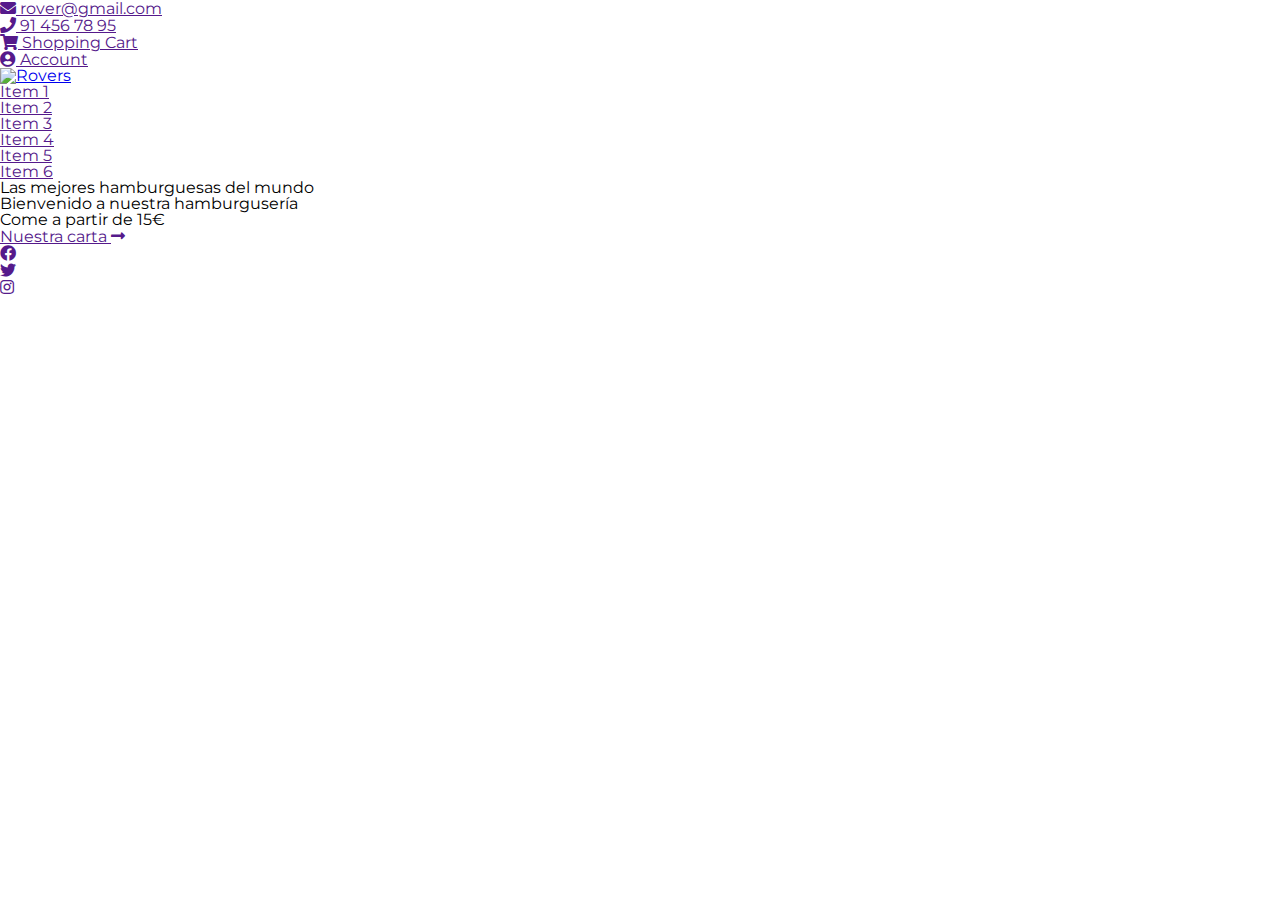
==== index.html @ c8047f05 "Creación del nav y hero de la página, maquetación, faltan estilos" ====
<!DOCTYPE html>
<html lang="es">

<head>
    <meta charset="UTF-8">
    <meta name="viewport" content="width=device-width, initial-scale=1.0">
    <title>Hamburguesería</title>
    <link rel="stylesheet" href="css/style.css">
</head>

<body>

    <div class="wrapper">

        <header>
            <div class="nav_top">
                <div class="container">
                    <div>
                        <a href="">
                            <i class="fas fa-envelope"></i>
                            <span>rover@gmail.com</span>
                        </a>
                    </div>
                    <div>
                        <a href="">
                            <i class="fas fa-phone"></i>
                            <span>91 456 78 95</span>
                        </a>
                    </div>
                    <div>
                        <a href="">
                            <i class="fas fa-shopping-cart"></i>
                            <span>Shopping Cart</span>
                        </a>
                    </div>
                    <div>
                        <a href="">
                            <i class="fas fa-user-circle"></i>
                            <span>Account</span>
                        </a>
                    </div>
                </div>
            </div>
            <nav>
                <div class="container">
                    <div class="logo">
                        <a href="index.html">
                            <img src="images/logo.jpg" alt="Rovers">
                        </a>
                    </div>
                    <div class="hamburguesa">
                        <div></div>
                        <div></div>
                        <div></div>
                    </div>
                    <ul>
                        <li><a href="" class="activo">Item 1</a></li>
                        <li><a href="">Item 2</a></li>
                        <li><a href="">Item 3</a></li>
                        <li><a href="">Item 4</a></li>
                        <li><a href="">Item 5</a></li>
                        <li><a href="">Item 6</a></li>
                    </ul>
                </div>
            </nav>
        </header>
        <div class="hero">
            <div class="container">
                <h1>Las mejores hamburguesas del mundo</h1>
                <h2>Bienvenido a nuestra hamburgusería</h2>
                <p>Come a partir de 15€</p>
                <div>
                    <a href="" class="boton">
                        Nuestra carta <i class="fas fa-long-arrow-alt-right"></i>
                    </a>
                </div>
                <ul class="social">
                    <li><a href="">
                            <i class="fab fa-facebook"></i>
                        </a>
                    </li>
                    <li><a href="">
                            <i class="fab fa-twitter"></i>
                        </a>
                    </li>
                    <li><a href="">
                            <i class="fab fa-instagram"></i>
                        </a>
                    </li>
                </ul>
            </div>
        </div>




    </div>

</body>

</html>
---- css/style.css ----
@import url(reset.css);
@import url('https://fonts.googleapis.com/css2?family=Handlee&family=Montserrat:wght@400;700&display=swap');
@import url('https://cdnjs.cloudflare.com/ajax/libs/font-awesome/5.13.1/css/all.min.css');
/* 
font-family: 'Handlee', cursive;
font-family: 'Montserrat', sans-serif; 
*/

* {
    box-sizing: border-box;
    -webkit-box-sizing: border-box;
    -o-box-sizing: border-box;
    -moz-box-sizing: border-box;
    -ms-box-sizing: border-box;
}

:root {
    --color-principal: #fa573a;
    --color-secundario: #21242e; 
    --fuentePrincipal: 'Montserrat', sans-serif; 
    --fuenteSecundaria: 'Handlee', cursive;
}

body {
    font-family: var(--fuentePrincipal);
    font-size: 1em;
}

img {
    width: 100%;
    height: auto;
    display: block;
}
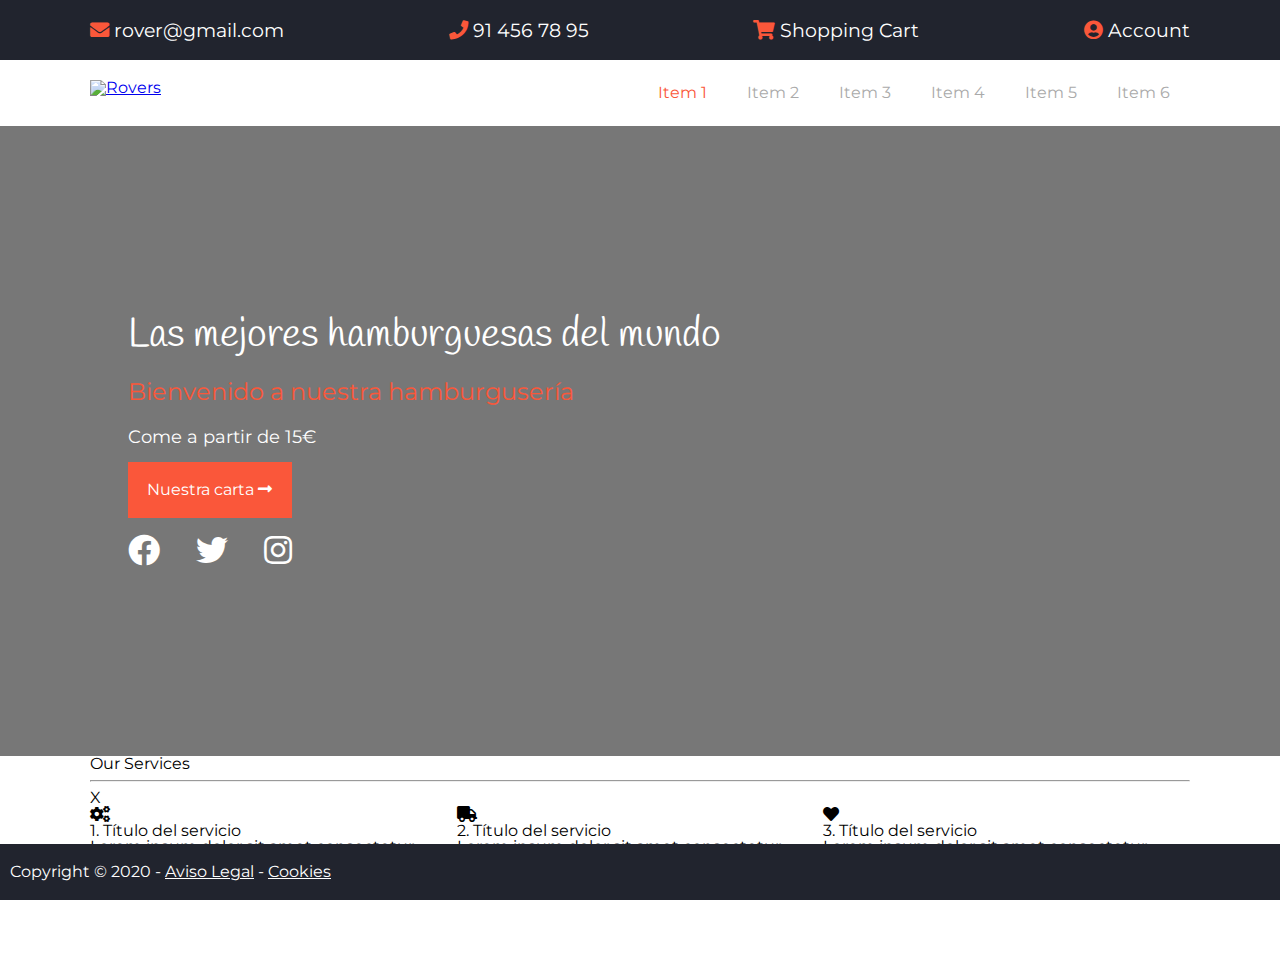
==== commit a4d05a3a: "Inicio rama main home" ====
--- a/index.html
+++ b/index.html
@@ -14,7 +14,7 @@
 
         <header>
             <div class="nav_top">
-                <div class="container">
+                <div class="container flex">
                     <div>
                         <a href="">
                             <i class="fas fa-envelope"></i>
@@ -42,7 +42,7 @@
                 </div>
             </div>
             <nav>
-                <div class="container">
+                <div class="container flex">
                     <div class="logo">
                         <a href="index.html">
                             <img src="images/logo.jpg" alt="Rovers">
@@ -90,9 +90,50 @@
                 </ul>
             </div>
         </div>
-
-
-
+        <main>
+            <section id="ourservices">
+                <div class="container">
+                    <h2>Our <span>Services</span></h2>
+                    <div class="underline">
+                        <hr>
+                        <span>X</span>
+                    </div>
+                    <div class="flex">
+                        <article>
+                            <div>
+                                <i class="fas fa-cogs"></i>
+                            </div>
+                            <h3>1. Título del servicio</h3>
+                            <p>Lorem ipsum dolor sit amet consectetur adipisicing elit. Nihil, natus!
+                            </p>
+                            <a href="" class="enlance">Leer más <i class="fas fa-long-arrow-alt-right"></i></a>
+                        </article>
+                        <article>
+                            <div>
+                                <i class="fas fa-truck"></i>
+                            </div>
+                            <h3>2. Título del servicio</h3>
+                            <p>Lorem ipsum dolor sit amet consectetur adipisicing elit. Nihil, natus!
+                            </p>
+                            <a href="" class="enlance">Leer más <i class="fas fa-long-arrow-alt-right"></i></a>
+                        </article>
+                        <article>
+                            <div>
+                                <i class="fas fa-heart"></i>
+                            </div>
+                            <h3>3. Título del servicio</h3>
+                            <p>Lorem ipsum dolor sit amet consectetur adipisicing elit. Nihil, natus!
+                            </p>
+                            <a href="" class="enlance">Leer más <i class="fas fa-long-arrow-alt-right"></i></a>
+                        </article>
+                    </div>
+                </div>
+            </section>
+        </main>
+        <footer>
+            <div class="container"></div>
+            <p>Copyright &copy; 2020 - <a href="">Aviso Legal</a> - <a href="">Cookies</a></p>
+        </footer>
 
     </div>
 
--- a/css/style.css
+++ b/css/style.css
@@ -1,11 +1,6 @@
 @import url(reset.css);
 @import url('https://fonts.googleapis.com/css2?family=Handlee&family=Montserrat:wght@400;700&display=swap');
 @import url('https://cdnjs.cloudflare.com/ajax/libs/font-awesome/5.13.1/css/all.min.css');
-/* 
-font-family: 'Handlee', cursive;
-font-family: 'Montserrat', sans-serif; 
-*/
-
 * {
     box-sizing: border-box;
     -webkit-box-sizing: border-box;
@@ -16,9 +11,10 @@
 
 :root {
     --color-principal: #fa573a;
-    --color-secundario: #21242e; 
-    --fuentePrincipal: 'Montserrat', sans-serif; 
+    --color-secundario: #21242e;
+    --fuentePrincipal: 'Montserrat', sans-serif;
     --fuenteSecundaria: 'Handlee', cursive;
+    --anchoMaximo: 1100px;
 }
 
 body {
@@ -32,4 +28,206 @@
     display: block;
 }
 
-
+.container {
+    max-width: var(--anchoMaximo);
+    margin: 0 auto;
+}
+
+.flex {
+    display: flex;
+}
+
+/* Inicio header */
+
+header .nav_top {
+    background-color: var(--color-secundario);
+    padding: 20px 10px;
+}
+
+header .nav_top a {
+    color: white;
+    text-decoration: none;
+    font-size: 120%;
+}
+
+header .nav_top span {
+    display: none;
+}
+
+header .nav_top .flex {
+    justify-content: space-between;
+}
+
+header .nav_top i {
+    color: var(--color-principal);
+}
+
+header nav {
+    padding: 20px;
+}
+
+header .logo {
+    max-width: 110px;
+}
+
+header .hamburguesa {
+    width: 50px;
+    cursor: pointer;
+}
+
+header .hamburguesa div {
+    border-top: 2px solid #aaa;
+    margin: 10px;
+}
+
+header nav .flex {
+    flex-wrap: wrap;
+    justify-content: space-between;
+}
+
+header nav ul {
+    width: 100%;
+}
+
+header nav ul li a {
+    display: block;
+    text-align: center;
+    text-decoration: none;
+    padding: 20px;
+    border-bottom: 1px solid #aaa;
+    color: #aaa;
+    transition: 1s;
+}
+
+header nav ul li .activo {
+    color: var(--color-principal);
+}
+
+header nav ul li a:hover {
+    color: var(--color-principal)
+}
+
+/* Fin header */
+
+/* Inicio footer */
+
+footer {
+    background-color: var(--color-secundario);
+    padding: 1.250em 0.625em;
+    text-align: center;
+    position: fixed;
+    bottom: 0;
+    width: 100%;
+}
+
+footer p, footer a {
+    color: white;
+}
+
+footer a:hover {
+    text-decoration: none;
+}
+
+/* Fin footer */
+
+@media(min-width: 48em) {
+    header .nav_top span {
+        display: inline;
+    }
+    footer {
+        text-align: left;
+    }
+}
+
+@media(min-width: 62.750em) {
+    header .hamburguesa {
+        display: none;
+    }
+    header nav ul {
+        width: auto;
+        display: flex;
+    }
+    header nav ul li a {
+        padding: 5px 20px;
+        border-bottom: 0px;
+    }
+}
+
+/* Inicio hero */
+
+.hero {
+    background-image: url('../images/fondo.jpg');
+    height: 70vh;
+    background-repeat: no-repeat;
+    background-size: cover;
+    background-position: center center;
+    background-color: #777;
+    background-blend-mode: multiply;
+    display: flex;
+    align-items: center;
+}
+
+.hero .container {
+    width: 80%;
+}
+
+.hero h1 {
+    font-family: var(--fuenteSecundaria);
+    font-size: 2.5em;
+    color: white;
+}
+
+.hero h2 {
+    color: var(--color-principal);
+    font-size: 1.50em;
+    margin: 1em 0;
+}
+
+.hero p {
+    font-size: 1.15em;
+    color: white;
+}
+
+.boton {
+    display: inline-block;
+    background-color: var(--color-principal);
+    color: white;
+    padding: 1.15em;
+    text-decoration: none;
+    margin: 1em 0;
+    border: 1px solid var(--color-principal);
+}
+
+.boton:hover {
+    background-color: transparent;
+    color: var(--color-principal);
+}
+
+.boton i {
+    transition: transform 0.5s;
+}
+
+.boton:hover i {
+    transform: translateX(5px);
+}
+
+.hero .social li {
+    display: inline-block;
+    font-size: 2em;
+    margin-right: 1em;
+}
+
+.hero .social a {
+    color: white;
+    text-decoration: none;
+}
+
+/* Fin hero */
+
+/* Inicio main */
+
+main {
+    margin-bottom: 90px;
+}
+
+/* Fin main */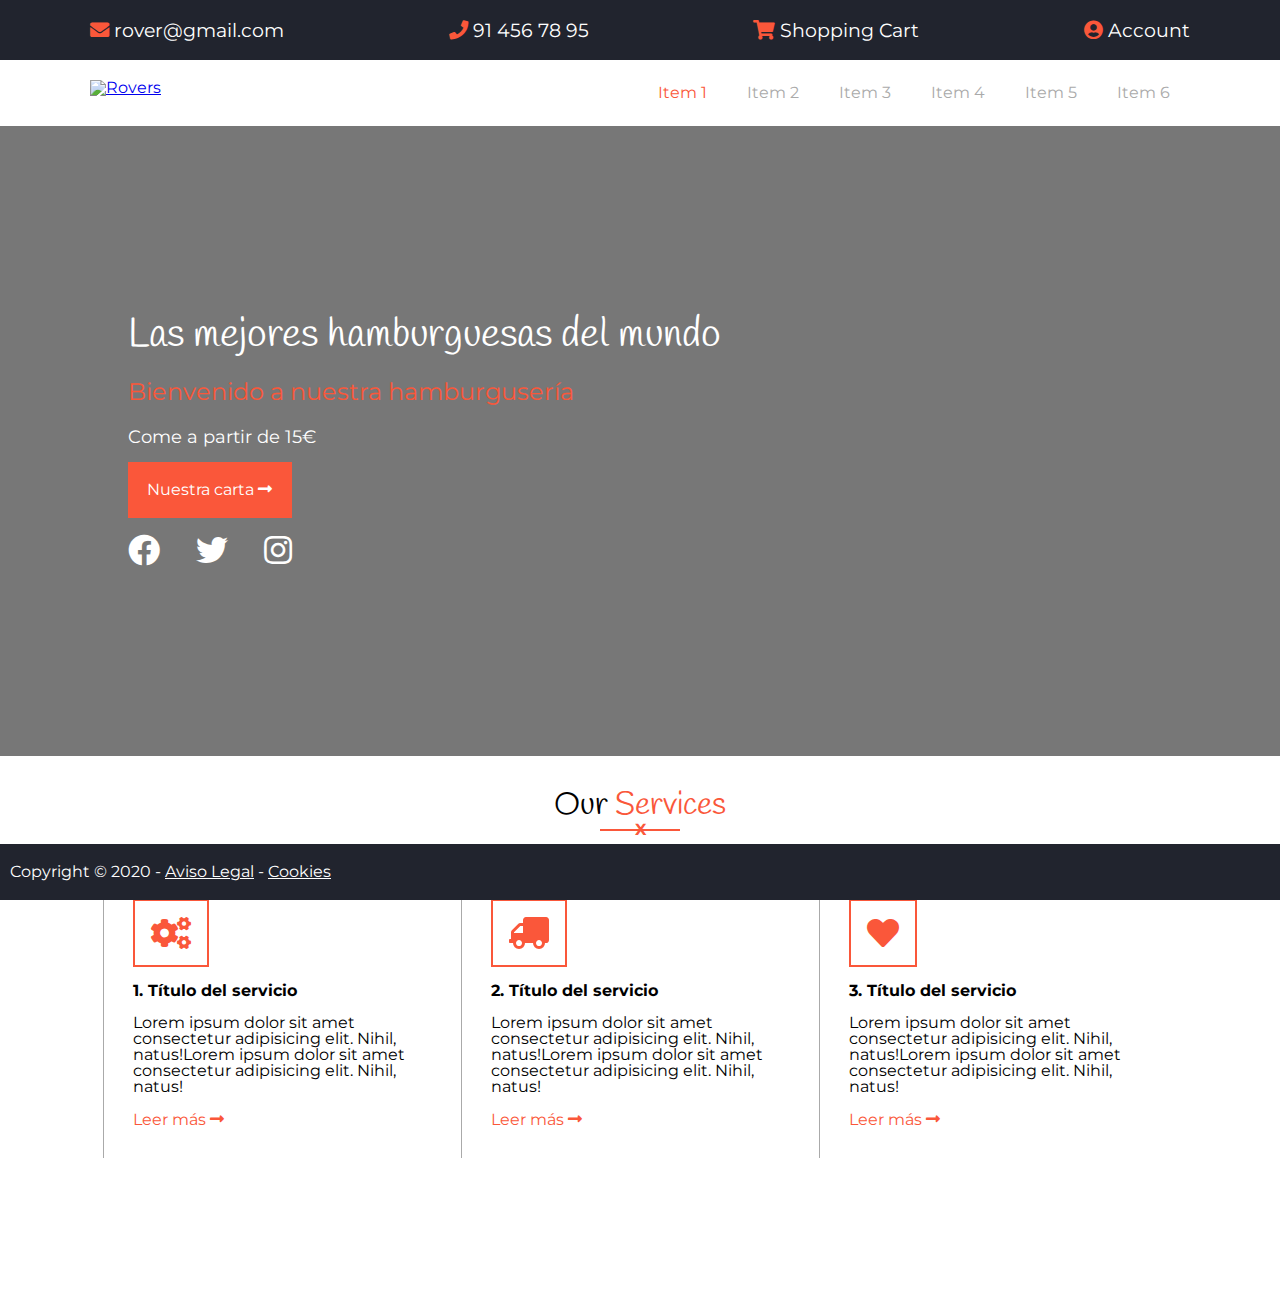
==== commit e6145511: "Sección ourservices terminada" ====
--- a/index.html
+++ b/index.html
@@ -95,7 +95,7 @@
                 <div class="container">
                     <h2>Our <span>Services</span></h2>
                     <div class="underline">
-                        <hr>
+                        <hr noshade="noshade">
                         <span>X</span>
                     </div>
                     <div class="flex">
@@ -104,27 +104,30 @@
                                 <i class="fas fa-cogs"></i>
                             </div>
                             <h3>1. Título del servicio</h3>
-                            <p>Lorem ipsum dolor sit amet consectetur adipisicing elit. Nihil, natus!
+                            <p>Lorem ipsum dolor sit amet consectetur adipisicing elit. Nihil, natus!Lorem ipsum dolor
+                                sit amet consectetur adipisicing elit. Nihil, natus!
                             </p>
-                            <a href="" class="enlance">Leer más <i class="fas fa-long-arrow-alt-right"></i></a>
+                            <a href="" class="enlace">Leer más <i class="fas fa-long-arrow-alt-right"></i></a>
                         </article>
                         <article>
                             <div>
                                 <i class="fas fa-truck"></i>
                             </div>
                             <h3>2. Título del servicio</h3>
-                            <p>Lorem ipsum dolor sit amet consectetur adipisicing elit. Nihil, natus!
+                            <p>Lorem ipsum dolor sit amet consectetur adipisicing elit. Nihil, natus!Lorem ipsum dolor
+                                sit amet consectetur adipisicing elit. Nihil, natus!
                             </p>
-                            <a href="" class="enlance">Leer más <i class="fas fa-long-arrow-alt-right"></i></a>
+                            <a href="" class="enlace">Leer más <i class="fas fa-long-arrow-alt-right"></i></a>
                         </article>
                         <article>
                             <div>
                                 <i class="fas fa-heart"></i>
                             </div>
                             <h3>3. Título del servicio</h3>
-                            <p>Lorem ipsum dolor sit amet consectetur adipisicing elit. Nihil, natus!
+                            <p>Lorem ipsum dolor sit amet consectetur adipisicing elit. Nihil, natus!Lorem ipsum dolor
+                                sit amet consectetur adipisicing elit. Nihil, natus!
                             </p>
-                            <a href="" class="enlance">Leer más <i class="fas fa-long-arrow-alt-right"></i></a>
+                            <a href="" class="enlace">Leer más <i class="fas fa-long-arrow-alt-right"></i></a>
                         </article>
                     </div>
                 </div>
--- a/css/style.css
+++ b/css/style.css
@@ -230,4 +230,92 @@
     margin-bottom: 90px;
 }
 
+main section {
+    padding: 2.125em 0;
+}
+
+main section h2 {
+    color: black;
+    font-family: var(--fuenteSecundaria);
+    font-size: 2em;
+    text-align: center;
+}
+
+main section h2 span {
+    color: var(--color-principal);
+}
+
+main section .underline {
+    position: relative;
+    width: 5em;
+    margin: 0 auto;
+    color: var(--color-principal);
+    font-weight: bold;
+    margin-bottom: 2em;
+    text-align: center;
+}
+
+main section .underline hr {
+    border-color: var(--color-principal);
+    position: absolute;
+    width: 100%;
+    top: -0.063em;
+}
+
+main #ourservices .flex {
+    flex-wrap: wrap;
+    padding: 0 0.825em;
+}
+
+main #ourservices .flex article {
+    width: 100%;
+    padding: 1.825em 0;
+    border-bottom: 1px solid #aaa;
+}
+
+main #ourservices .flex article div i {
+    color: var(--color-principal);
+    font-size: 2em;
+    padding: 0.5em;
+    border: 2px solid var(--color-principal);
+}
+
+main #ourservices .flex article div .fa-truck {
+    transform: rotateY(180deg);
+}
+
+main #ourservices .flex article h3 {
+    font-weight: 700;
+    margin: 1em 0;
+}
+
+.enlace {
+    text-decoration: none;
+    margin-top: 1em;
+    display: block;
+    color: var(--color-principal);
+}
+
+@media(min-width: 48em) {
+    main #ourservices .flex article {
+        width: 50%;
+        padding: 1.825em;
+        border-bottom: 0px;
+        border-left: 1px solid #aaa;
+        margin-bottom: 1em;
+    }
+    main #ourservices .flex article:last-child {
+        width: 100%;
+    }
+}
+
+@media(min-width: 62.750em) {
+    main #ourservices .flex article {
+        width: 33.33%;
+    }
+    main #ourservices .flex article:last-child {
+        width: 33.33%;
+    }
+}
+
 /* Fin main */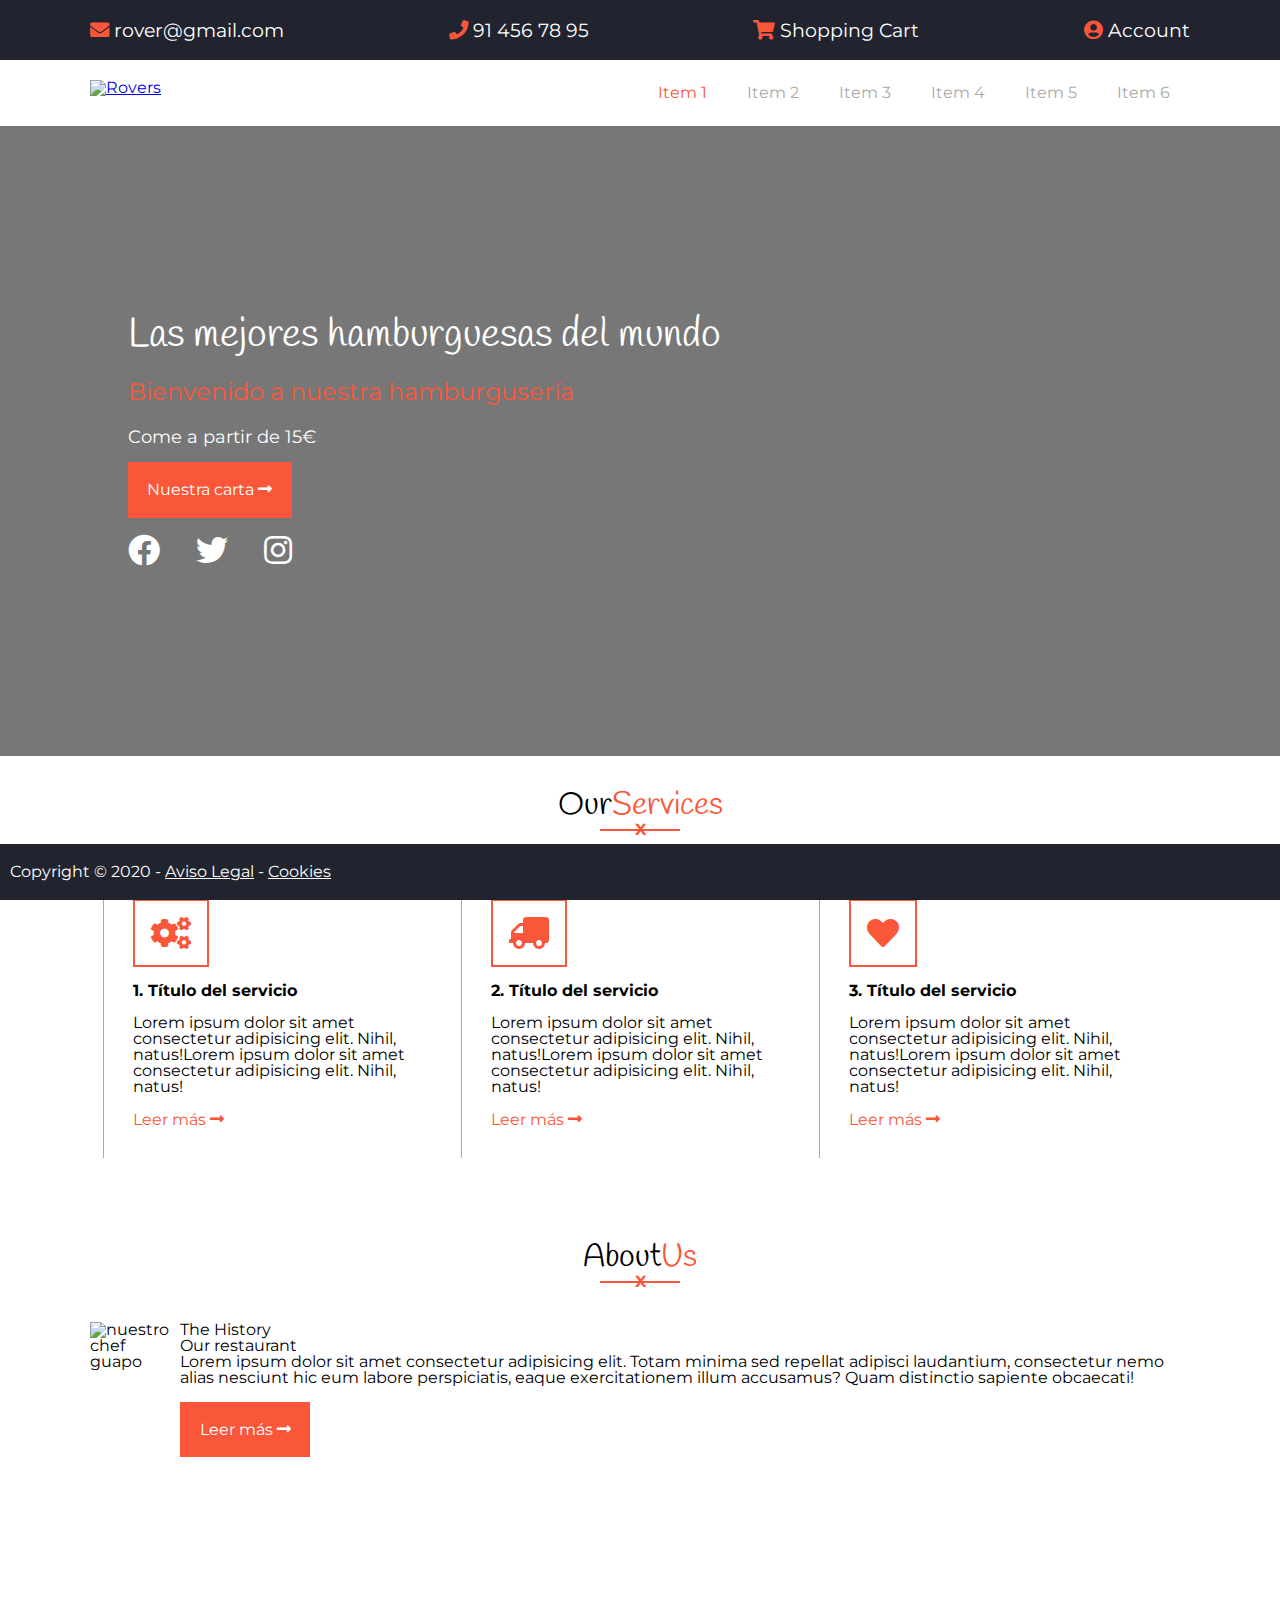
==== commit 8c20664f: "Sección about us in the middle" ====
--- a/index.html
+++ b/index.html
@@ -93,7 +93,7 @@
         <main>
             <section id="ourservices">
                 <div class="container">
-                    <h2>Our <span>Services</span></h2>
+                    <h2>Our<span>Services</span></h2>
                     <div class="underline">
                         <hr noshade="noshade">
                         <span>X</span>
@@ -132,6 +132,34 @@
                     </div>
                 </div>
             </section>
+            <section id="aboutus">
+                <div class="container">
+                    <h2>About<span>Us</span></h2>
+                    <div class="underline">
+                        <hr noshade="noshade">
+                        <span>X</span>
+                    </div>
+                    <div class="flex">
+                        <article class="columna">
+                            <div class="marco">
+                                <img src="images/about-main.jpg" alt="nuestro chef guapo">
+                            </div>
+                        </article>
+                        <article class="columna">
+                            <h3>The History</h3>
+                            <h4>Our restaurant</h4>
+                            <p>Lorem ipsum dolor sit amet consectetur adipisicing elit. Totam minima sed repellat
+                                adipisci laudantium, consectetur nemo alias nesciunt hic eum labore perspiciatis, eaque
+                                exercitationem illum accusamus? Quam distinctio sapiente obcaecati!</p>
+                            <div>
+                                <a href="" class="boton">
+                                    Leer más <i class="fas fa-long-arrow-alt-right"></i>
+                                </a>
+                            </div>
+                        </article>
+                    </div>
+                </div>
+            </section>
         </main>
         <footer>
             <div class="container"></div>
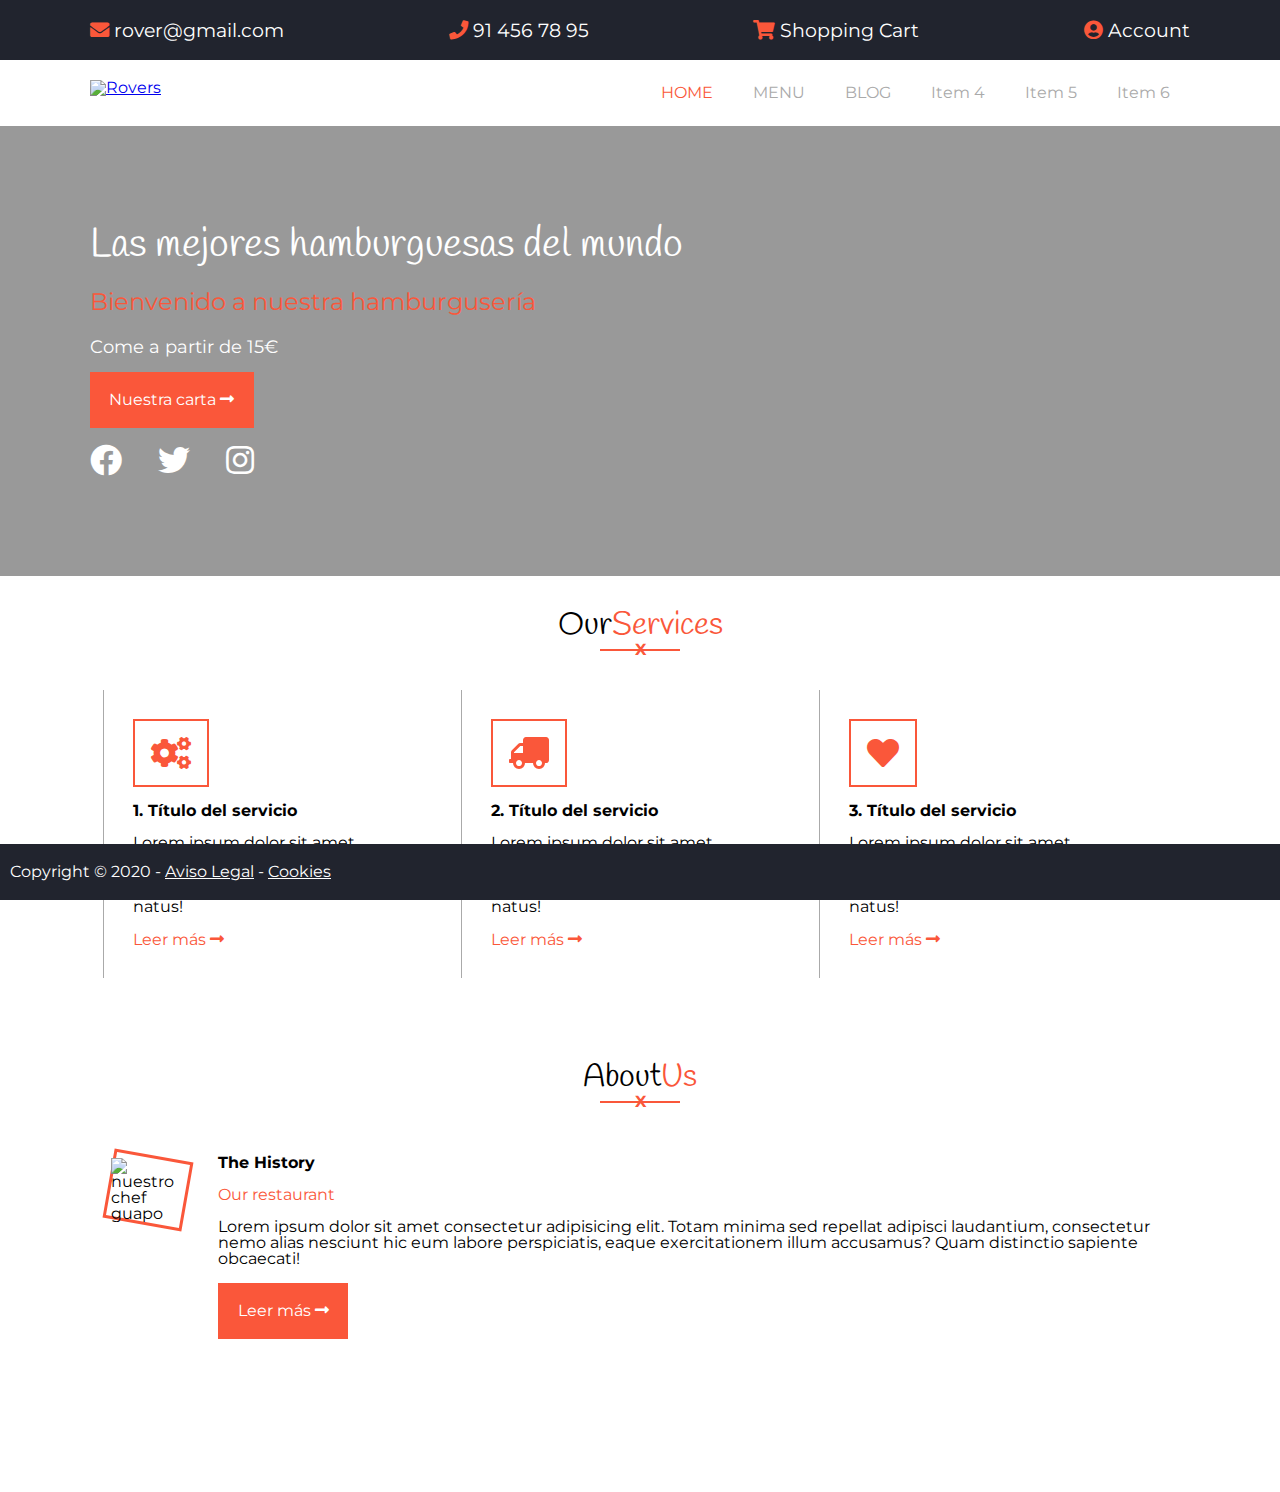
==== commit c2fe706e: "Plantilla y css de la seccion blog finalizada" ====
--- a/index.html
+++ b/index.html
@@ -4,7 +4,7 @@
 <head>
     <meta charset="UTF-8">
     <meta name="viewport" content="width=device-width, initial-scale=1.0">
-    <title>Hamburguesería</title>
+    <title>Hamburguesería - HOME</title>
     <link rel="stylesheet" href="css/style.css">
 </head>
 
@@ -54,9 +54,9 @@
                         <div></div>
                     </div>
                     <ul>
-                        <li><a href="" class="activo">Item 1</a></li>
-                        <li><a href="">Item 2</a></li>
-                        <li><a href="">Item 3</a></li>
+                        <li><a href="index.html" class="activo">HOME</a></li>
+                        <li><a href="menu.html">MENU</a></li>
+                        <li><a href="blog.html">BLOG</a></li>
                         <li><a href="">Item 4</a></li>
                         <li><a href="">Item 5</a></li>
                         <li><a href="">Item 6</a></li>
--- a/css/style.css
+++ b/css/style.css
@@ -1,6 +1,6 @@
 @import url(reset.css);
 @import url('https://fonts.googleapis.com/css2?family=Handlee&family=Montserrat:wght@400;700&display=swap');
-@import url('https://cdnjs.cloudflare.com/ajax/libs/font-awesome/5.13.1/css/all.min.css');
+@import url("https://cdnjs.cloudflare.com/ajax/libs/font-awesome/5.13.1/css/all.min.css");
 * {
     box-sizing: border-box;
     -webkit-box-sizing: border-box;
@@ -13,7 +13,7 @@
     --color-principal: #fa573a;
     --color-secundario: #21242e;
     --fuentePrincipal: 'Montserrat', sans-serif;
-    --fuenteSecundaria: 'Handlee', cursive;
+    --fuenteSecundario: 'Handlee', cursive;
     --anchoMaximo: 1100px;
 }
 
@@ -50,7 +50,7 @@
     font-size: 120%;
 }
 
-header .nav_top span {
+header .nav_top a span {
     display: none;
 }
 
@@ -104,7 +104,7 @@
 }
 
 header nav ul li a:hover {
-    color: var(--color-principal)
+    color: var(--color-principal);
 }
 
 /* Fin header */
@@ -121,7 +121,7 @@
 }
 
 footer p, footer a {
-    color: white;
+    color: white
 }
 
 footer a:hover {
@@ -130,8 +130,8 @@
 
 /* Fin footer */
 
-@media(min-width: 48em) {
-    header .nav_top span {
+@media(min-width: 48.000em) {
+    header .nav_top a span {
         display: inline;
     }
     footer {
@@ -157,23 +157,23 @@
 
 .hero {
     background-image: url('../images/fondo.jpg');
-    height: 70vh;
+    height: 50vh;
     background-repeat: no-repeat;
     background-size: cover;
     background-position: center center;
-    background-color: #777;
+    background-color: #999;
     background-blend-mode: multiply;
     display: flex;
     align-items: center;
 }
 
 .hero .container {
-    width: 80%;
+    width: 90%;
 }
 
 .hero h1 {
-    font-family: var(--fuenteSecundaria);
-    font-size: 2.5em;
+    font-family: var(--fuenteSecundario);
+    font-size: 2.50em;
     color: white;
 }
 
@@ -224,7 +224,9 @@
 
 /* Fin hero */
 
-/* Inicio main */
+/* Inicio Main HOME */
+
+/* Inicio seccion ourservices */
 
 main {
     margin-bottom: 90px;
@@ -236,7 +238,7 @@
 
 main section h2 {
     color: black;
-    font-family: var(--fuenteSecundaria);
+    font-family: var(--fuenteSecundario);
     font-size: 2em;
     text-align: center;
 }
@@ -296,7 +298,7 @@
     color: var(--color-principal);
 }
 
-@media(min-width: 48em) {
+@media(min-width: 48.000em) {
     main #ourservices .flex article {
         width: 50%;
         padding: 1.825em;
@@ -318,4 +320,103 @@
     }
 }
 
-/* Fin main */+/* Fin seccion our services */
+
+/* Inicio seccion about us */
+
+main #aboutus .flex {
+    flex-direction: column;
+}
+
+main #aboutus .flex .columna {
+    padding: 0.825em;
+}
+
+main #aboutus .flex .columna h3 {
+    font-weight: 700;
+}
+
+main #aboutus .flex .columna h4 {
+    color: var(--color-principal);
+    margin: 1em 0;
+}
+
+main #aboutus .marco {
+    border: 3px solid var(--color-principal);
+    transform: rotateZ(10deg);
+    width: 90%;
+    margin: 0 auto;
+    transition: 1s;
+}
+
+main #aboutus .marco img {
+    transform: rotateZ(-10deg);
+    transition: 1s;
+}
+
+main #aboutus .columna:hover .marco, main #aboutus .columna:hover img {
+    transform: rotateZ(0deg);
+}
+
+@media(min-width: 48.000em) {
+    main #aboutus .flex {
+        flex-direction: row;
+    }
+}
+
+/* Fin seccion about us */
+
+/* Fin main HOME */
+
+/* Inicio main BLOG */
+
+/* Inicio seccion blogs */
+
+main #ourblogs .flex {
+    flex-wrap: wrap;
+    padding: 0 0.825em;
+}
+
+main #ourblogs .flex article {
+    width: 50%;
+    padding: 1.825em;
+    border-bottom: 0px;
+    margin-bottom: 1em;
+}
+
+main #ourblogs .flex article h3 {
+    font-weight: 700;
+    margin: 1em 0;
+}
+
+main #ourblogs .flex article h4 {
+    color: var(--color-principal);
+    font-weight: 700;
+    margin: 1em 0;
+}
+
+main #ourblogs .flex article .fecha {
+    display: flex;
+    position: absolute;
+    background-color: rgba(250, 87, 58, 0.7);
+    width: 3.750em;
+    height: 3.750em;
+}
+
+main #ourblogs .flex article .fecha h3 {
+    display: flex;
+    text-align: center;
+    align-items: center;
+    color: white;
+    font-size: 19px;
+}
+
+@media(min-width: 48.000em) {
+    main #ourblogs .flex article {
+        width: 33.33%;
+    }
+}
+
+/* Fin seccion blogs */
+
+/* Fin main BLOG */